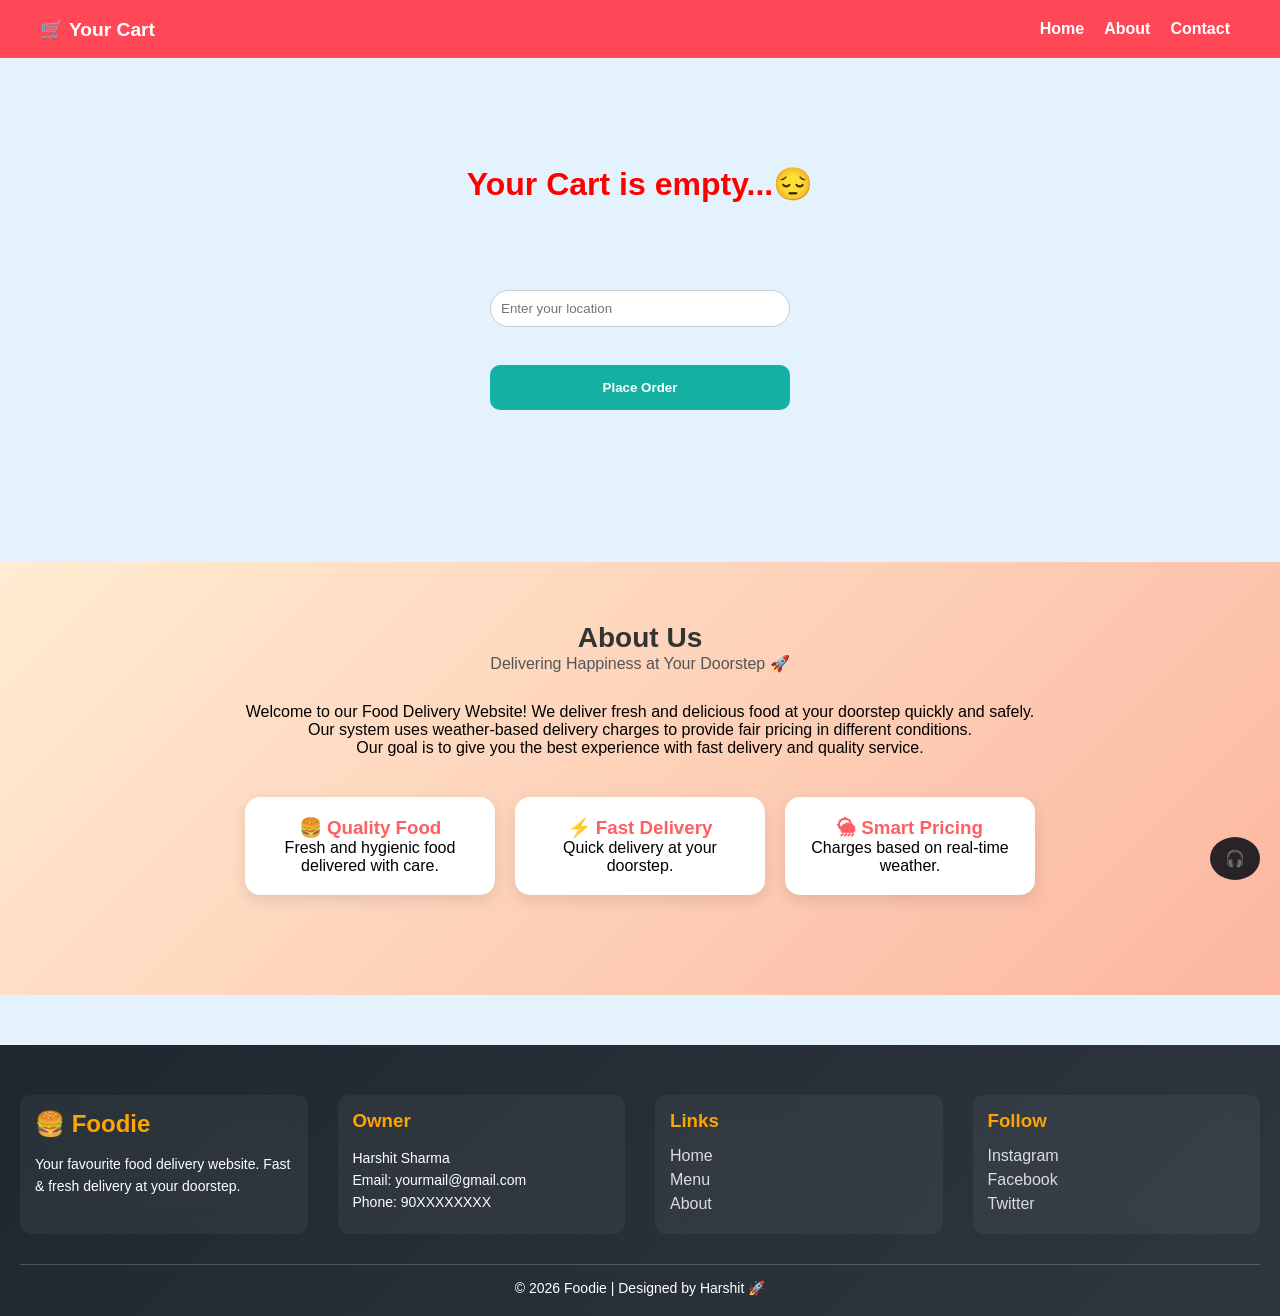
==== cart.html @ 1e89da58 "Add files via upload" ====
<!DOCTYPE html>
<html>

<head>
  <meta charset="UTF-8">
  <meta name="viewport" content="width=device-width, initial-scale=1.0">
  <title>Cart</title>
  <link rel="stylesheet" href="css/style.css">
  
</head>

<body>

  <header>
    <h2>🛒 Your Cart</h2>
    
     <div class="hamburger" onclick="toggleMenu()">
        <span></span>
        <span></span>
        <span></span>
    </div>

    <nav id="nav-menu">
        <a href="home.html">Home</a>
        <a href="#about">About</a>
        <a href="#foot">Contact</a>

        
    </nav>
</header>



  <div class="cart-box">

    <div id="items"></div>


    <input id="loc" placeholder="Enter your location">
  

    <br>
    <button id="tom" onclick="order()">Place Order</button>
    <p id="msg"></p>

    <h3 id="result"></h3>
  </div>


  <div id="items"></div>
  <section id="about">
    <div class="about-container">

      <h2>About Us</h2>
      <p class="tagline">Delivering Happiness at Your Doorstep 🚀</p>

      <p>
        Welcome to our Food Delivery Website! We deliver fresh and delicious
        food at your doorstep quickly and safely.
      </p>

      <p>
        Our system uses weather-based delivery charges to provide fair pricing
        in different conditions.
      </p>

      <p>
        Our goal is to give you the best experience with fast delivery and
        quality service.
      </p>



      <div class="about-box">
        <div class="about-card">
          <h3>🍔 Quality Food</h3>
          <p>Fresh and hygienic food delivered with care.</p>
        </div>

        <div class="about-card">
          <h3>⚡ Fast Delivery</h3>
          <p>Quick delivery at your doorstep.</p>
        </div>

        <div class="about-card">
          <h3>🌦 Smart Pricing</h3>
          <p>Charges based on real-time weather.</p>
        </div>
      </div>


  </section>


  <div id="chatBtn" onclick="toggleChat()">🎧</div>


  <div id="chatPopup">
    <div id="chatHeader">
      Help Centre
      <span style="cursor: pointer;" onclick="toggleChat()">✖</span>
    </div>

    <div id="chatBody"></div>

    <div id="chatInputArea">
      <input id="userInput" placeholder="Ask something...">
      <button onclick="sendMessage()">Send</button>
    </div>
  </div>

  <div id="overlay" onclick="toggleChat()"></div>



  <footer id="foot"  class="footer">
    <div class="footer-container">

      <div class="footer-box">
        <h2>🍔 Foodie</h2>
        <p>Your favourite food delivery website. Fast & fresh delivery at your doorstep.</p>
      </div>

      <div class="footer-box">
        <h3>Owner</h3>
        <p>Harshit Sharma</p>
        <p>Email: yourmail@gmail.com</p>
        <p>Phone: 90XXXXXXXX</p>
      </div>

      <div class="footer-box">
        <h3>Links</h3>
        <a href="index.html">Home</a>
        <a href="#menu">Menu</a>
        <a href="#about">About</a>
      </div>

      <div class="footer-box">
        <h3>Follow</h3>
        <a href="#">Instagram</a>
        <a href="#">Facebook</a>
        <a href="#">Twitter</a>
      </div>

    </div>

    <div class="footer-bottom">
      <p>© 2026 Foodie | Designed by Harshit 🚀</p>
    </div>
  </footer>
  <script src="js/cart.js"></script>
</body>

</html>
---- css/style.css ----
*{
  margin:0;
  padding:0;
  box-sizing:border-box;
  font-family:Arial;
}

body{
  background-color: #e3f2fd;
}

html{
  scroll-behavior: smooth;
}

/* HEADER */
header{
  display:flex;
  flex-direction: row;
  justify-content:space-between;
  align-items:center;
  background:#ff4757;
  color:white;
  padding:15px 40px;

}
 header h2{
  margin-right:auto;
  font-size: 1.2rem;
 }

nav{
  display:flex;
  flex-wrap:wrap;
  justify-content:flex-end;
  
}

nav a{
  color:white;
  margin:5px 10px;
  text-decoration:none;
  font-weight:bold;
  justify-content: space-between;
}
nav a:hover{
  color:#38bdf8;
}
.cart{
  cursor:pointer;
  font-size:18px;
  margin-right: 9px;
}


.hero{
  height:250px;
  background:url("https://images.unsplash.com/photo-1504674900247-0877df9cc836") center/cover;
  display:flex;
  align-items:center;
  justify-content:center;
  color:white;
  font-size:30px;
  font-weight:bold;
  text-align:center;
  padding:0 10px;
}


.container{
  display:flex;
  justify-content:center;
  gap:30px;
  padding:40px;
  flex-wrap:wrap;
}

.card{
  background:white;
  width:100%;
  max-width:343px;
  border-radius:15px;
  overflow:hidden;
  box-shadow:0 5px 15px rgba(0,0,0,0.1);
  text-align:center;
  transition:0.3s;
}

.card:hover{
  transform:scale(1.05);
}

.card img{
  width:100%;
  height:170px;
  object-fit:cover;
}

.card h3{
  margin:10px 0;
}

.card p{
  color:#2f3542;
  font-weight:bold;
}


button{
  background:red;
  border:none;
  padding:10px;
  width:100%;
  max-width:200px;
  margin:15px auto;
  color:white;
  border-radius:23px;
  cursor:pointer;
  font-weight:bold;
  display:block;
}

button:hover{
  background:#e721c3;
}


.cart-box{
  padding:20px;
}

.item{
  background:#cd84344d;
  padding:15px;
  margin:20px auto;
  max-width:500px;
  border-radius:30px;
  box-shadow:0 3px 10px rgba(0,0,0,0.1);
}


input{
  padding:10px;
  width:90%;
  max-width:300px;
  margin:10px auto;
  border-radius:55px;
  border:1px solid #ccc;
  display:block;
}

#result{
  margin-top:20px;
  text-align:center;
}

#loc{
  display:block;
  margin:auto;
}

#tom{
  background:#14b1a3;
  border:none;
  padding:15px;
  width:90%;
  max-width:300px;
  margin:20px auto;
  color:white;
  border-radius:10px;
  cursor:pointer;
  font-weight:bold;
  display:block;
}

#tom:hover{
  background:#0df218;
}

#heading{
  text-align:center;
  padding:7%;
  color:red;
}


.order-card{
  width:90%;
  max-width:500px;
  margin:50px auto;
  padding:30px;
  background:#898181;
  border-radius:12px;
  box-shadow:0 4px 10px rgba(0,0,0,0.2);
  text-align:center;
}


#about{
  padding:60px 20px;
  background: linear-gradient(135deg, #ffecd2, #fcb69f);
  text-align:center;
}

.about-container h2{
  font-size:28px;
  color:#333;
}

.tagline{
  margin-bottom:30px;
  color:#555;
}

.profile img{
  width:120px;
  height:120px;
  border-radius:50%;
  margin-top:20px;
  border:3px solid #ff5e62;
}

.profile h3{
  margin:10px 0 5px;
}

.profile p{
  color:#777;
}

.about-box{
  display:flex;
  justify-content:center;
  gap:20px;
  margin:40px 0;
  flex-wrap:wrap;
}

.about-card{
  background:white;
  padding:20px;
  width:100%;
  max-width:250px;
  border-radius:15px;
  box-shadow:0 5px 15px rgba(0,0,0,0.1);
  transition:0.3s;
}

.about-card:hover{
  transform: translateY(-10px) scale(1.05);
}

.about-card h3{
  color:#ff5e62;
}


.contact{
  margin-top:30px;
}

.contact p{
  margin:5px 0;
}



.plus, .minus{
  width:41px;
  height:26px;
  border-radius:22%;
  border:none;
  background:red;
  color:white;
  font-size:22px;
  cursor:pointer;
  display:inline-flex;
  align-items:center;
  justify-content:center;
  margin:10px;
}

#chatBtn{
  position:fixed;
  bottom:20px;
  right:20px;
  background:#272327;
  color:white;
  padding:12px 15px;
  border-radius:50%;
  cursor:pointer;
  z-index:1000;
}


#overlay{
  position:fixed;
  top:0;
  left:0;
  width:100%;
  height:100%;
  background: rgba(0,0,0,0.5);
  backdrop-filter: blur(5px);
  display:none;
  z-index:999;
}


#chatPopup{
  position:fixed;
  top:20%;
  left:50%;
  transform:translateX(-50%);
  width:90%;
  max-width:400px;
  height:300px;
  background:white;
  border-radius:10px;
  overflow:hidden;
  display:none;
  z-index:1000;
}


#chatHeader{
  background:#2cdb0d;
  color:white;
  padding:10px;
  display:flex;
  justify-content:space-between;
}


#chatBody{
  height:200px;
  padding:10px;
  overflow-y:auto;
}

#chatInputArea{
  display:flex;
}

#chatInputArea input{
  flex:1;
  padding:10px;
  border:none;
}

#chatInputArea button{
  padding:10px;
  border:none;
  background:#2cdb0d;
  color:white;
}


#chatPopup.active{
  display:block;
}

#overlay.active{
  display:block;
}


.footer{
  background: linear-gradient(135deg, #1e272e, #2f3640);
  color:white;
  padding:50px 20px 20px;
  margin-top:50px;
}

.footer-container{
  display:grid;
  grid-template-columns: repeat(auto-fit, minmax(220px,1fr));
  gap:30px;
}

.footer-box h2,
.footer-box h3{
  margin-bottom:15px;
  color:#ffa502;
}

.footer-box p{
  font-size:14px;
  line-height:1.6;
}

.footer-box a{
  display:block;
  color:#dcdde1;
  text-decoration:none;
  margin:6px 0;
}

.footer-box a:hover{
  color:#ffa502;
  transform: translateX(5px);
}

.footer-box{
  background: rgba(255,255,255,0.05);
  padding:15px;
  border-radius:10px;
  backdrop-filter: blur(10px);
}

.footer-box:hover{
  transform: translateY(-5px);
}

.footer-bottom{
  text-align:center;
  margin-top:30px;
  padding-top:15px;
  border-top:1px solid rgba(255,255,255,0.2);
  font-size:14px;
}




.hamburger {
    display: none; 
    flex-direction: column;
    cursor: pointer;
    margin-right: -25px;
    gap: 5px;
}

.hamburger span {
    width: 25px;
    height: 3px;
    background-color: white;
    border-radius: 2px;
}


@media (max-width: 768px) {
    .hamburger {
        display: flex; 
    }

    nav {
        display: none;   
        position: absolute;
        top: 60px;
        right: 10px;
        width: 200px;
         z-index: 100;
        background: rgba(0,0,0,0.95);
        flex-direction: column;
        padding: 15px;
        border-radius: 15px;
    }

    
    nav.active {
        display: flex;
    }
}

#msg{
    padding: 46px;
    color: #84e225;
    text-align: center;
    font-size: xx-large;
    font-weight: bolder;
}

.jump {
  animation: jump 0.9s ease;
  opacity: 1;
}

@keyframes jump {
  0%{
    transform: translateY(-80px);
  }
  40%{
    transform: translateY(20px);
  }
  60%{
    transform: translateY(-15px);
  }
  80%{
    transform: translateY(8px);
  }
  100%{
    transform: translateY(0);
  }
}
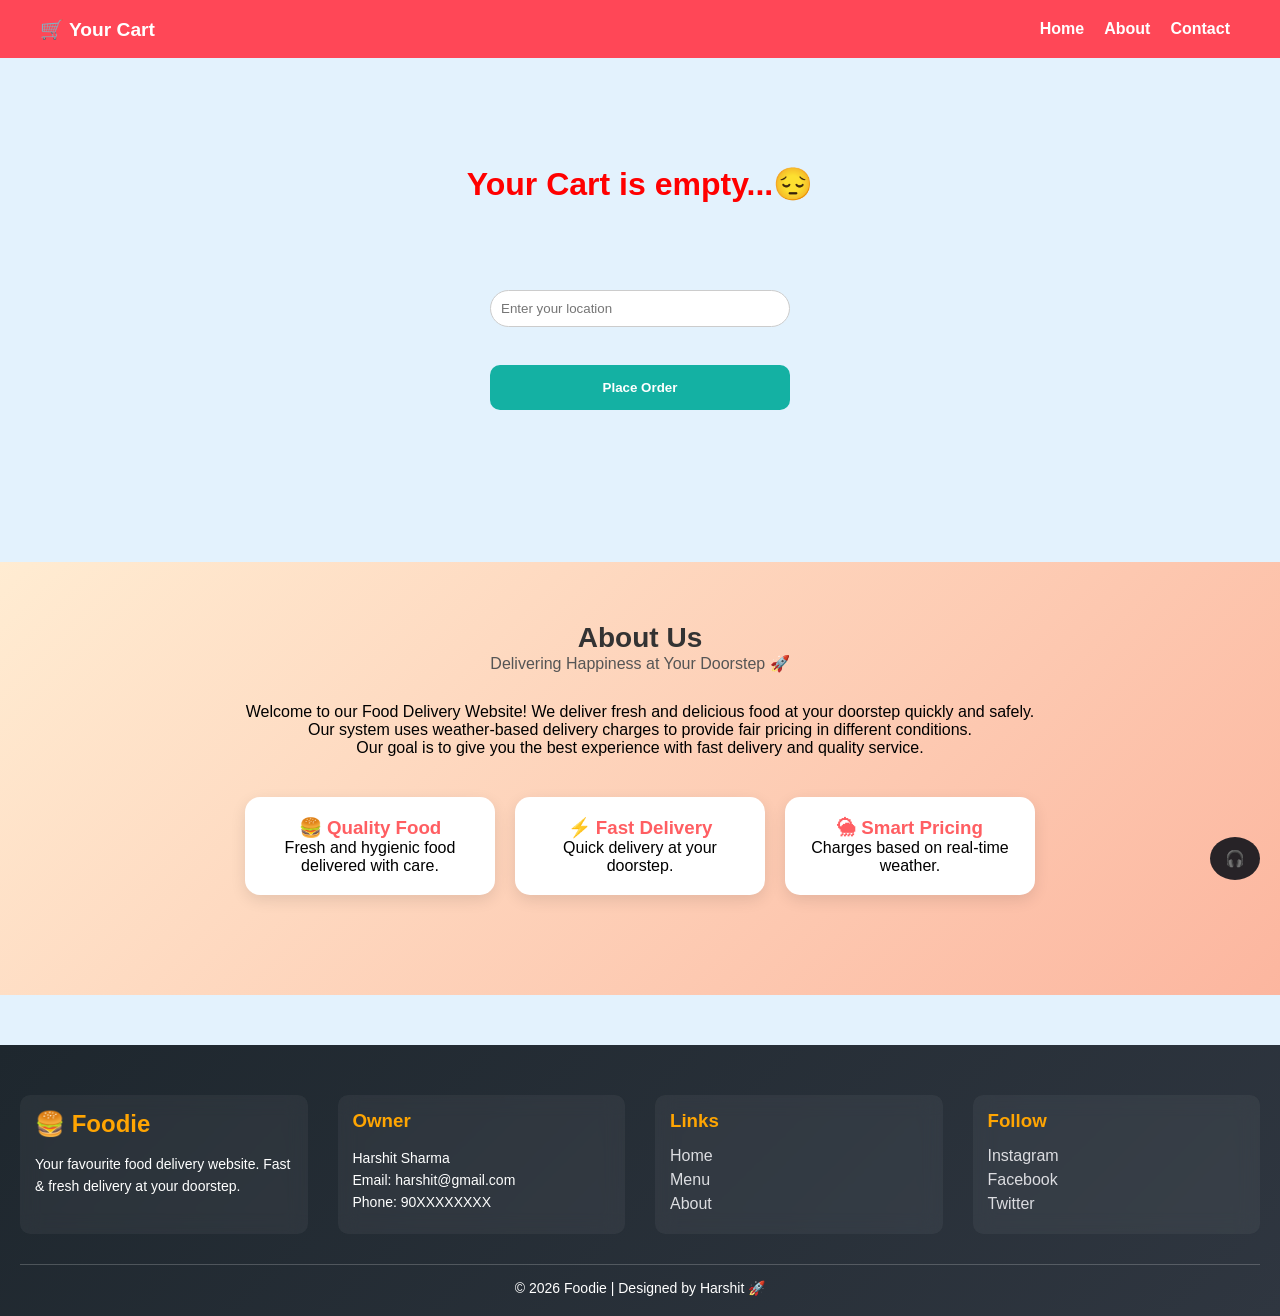
==== commit f236954e: "cart.html" ====
--- a/cart.html
+++ b/cart.html
@@ -124,7 +124,7 @@
       <div class="footer-box">
         <h3>Owner</h3>
         <p>Harshit Sharma</p>
-        <p>Email: yourmail@gmail.com</p>
+        <p>Email: harshit@gmail.com</p>
         <p>Phone: 90XXXXXXXX</p>
       </div>
 
@@ -151,4 +151,4 @@
   <script src="js/cart.js"></script>
 </body>
 
-</html>+</html>
